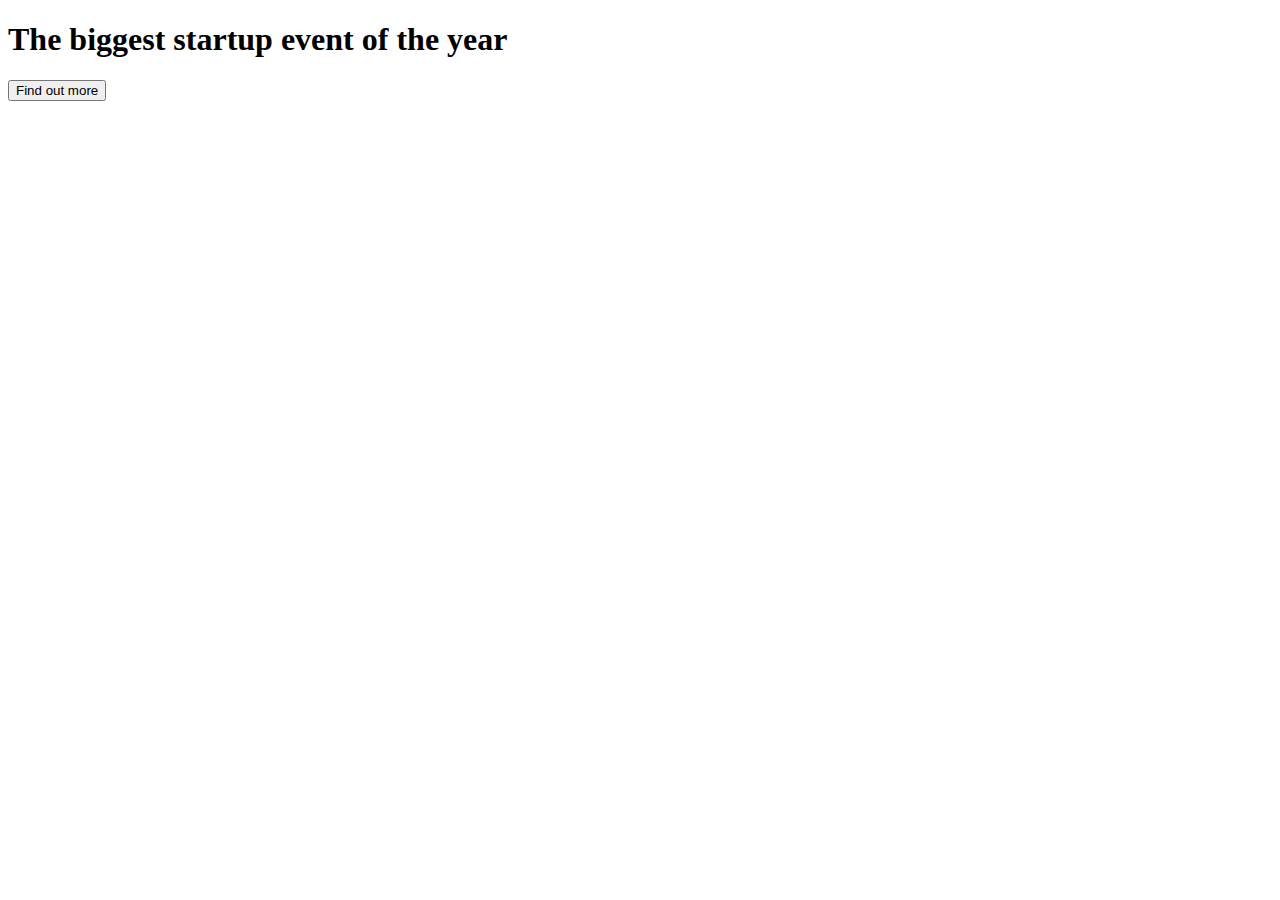
==== index.html @ 17126ad9 "plz upload" ====
<!DOCTYPE html>
<html>
  <head>

     <meta charset="utf-8">
    <meta name="viewport" content="width=device-width, initial-scale=1">

    <title>Startup</title>

    <link href="https://fonts.googleapis.com/css?family=Montserrat" rel="stylesheet">

   <link href="https://cdn.jsdelivr.net/npm/bootstrap@5.2.1/dist/css/bootstrap.min.css" rel="stylesheet" integrity="sha384-iYQeCzEYFbKjA/T2uDLTpkwGzCiq6soy8tYaI1GyVh/UjpbCx/TYkiZhlZB6+fzT" crossorigin="anonymous">
    
    <link rel="stylesheet" type="text/css" href="style333.css">



  </head>



  <body>

<div class="container d-flex align-items-center h-100">
<div class="row">
<header class="text-center col-12">


<h1 class="text-uppercase"><strong>The biggest startup event of the year</strong></h1>

</header>

<div class="buffer col-12"></div>

<section class="text-center col-12">




<a href="https://mailchi.mp/fcd7ea20580b/startup">

<button class="btn btn-primary btn-xl hover">Find out more</button>

</a>

</div>
</section>
</div>
</div>

  </body>

</html>
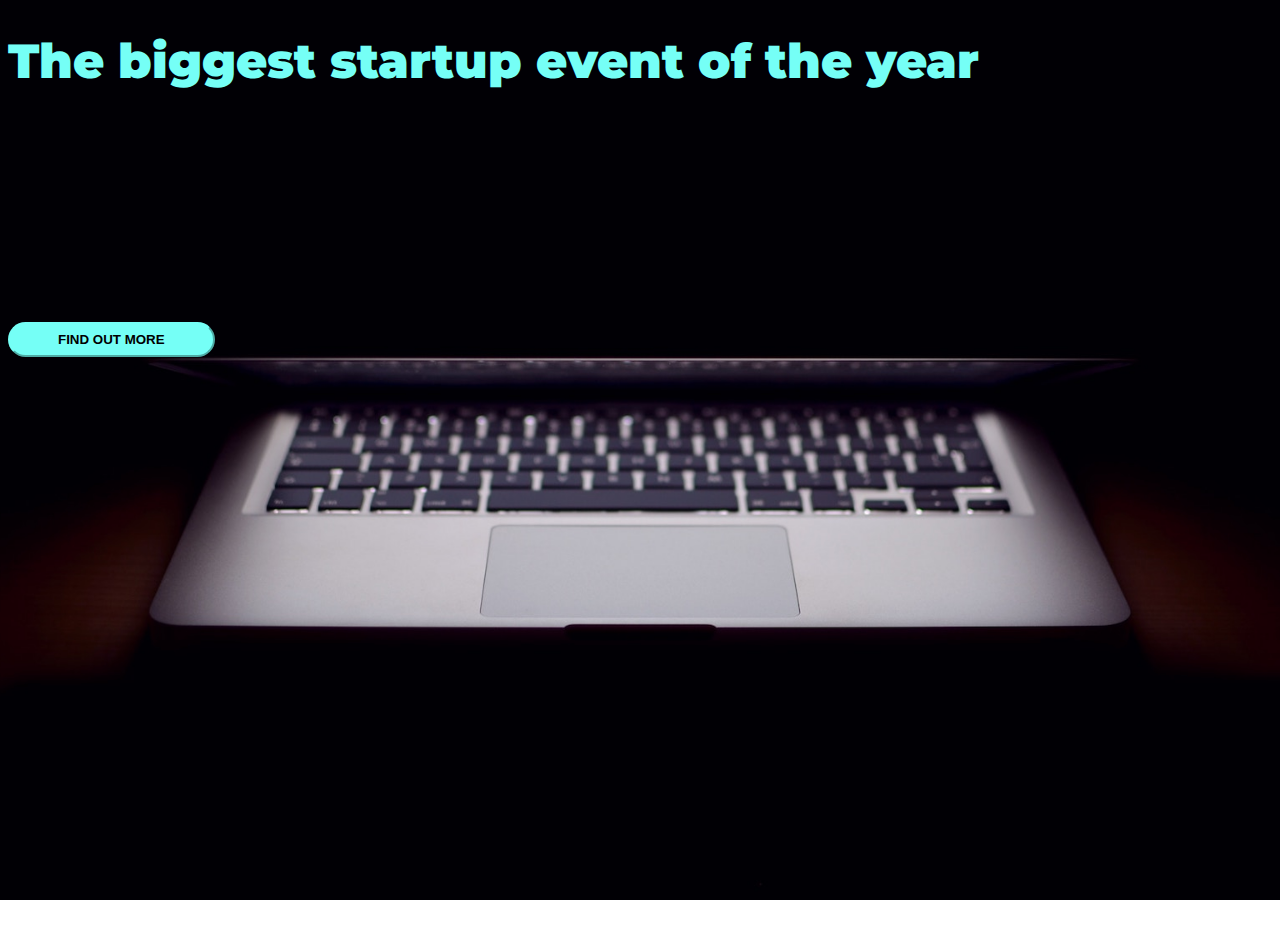
==== commit 0143ffeb: "d" ====
--- a/index.html
+++ b/index.html
@@ -11,7 +11,7 @@
 
    <link href="https://cdn.jsdelivr.net/npm/bootstrap@5.2.1/dist/css/bootstrap.min.css" rel="stylesheet" integrity="sha384-iYQeCzEYFbKjA/T2uDLTpkwGzCiq6soy8tYaI1GyVh/UjpbCx/TYkiZhlZB6+fzT" crossorigin="anonymous">
     
-    <link rel="stylesheet" type="text/css" href="style333.css">
+    <link rel="stylesheet" type="text/css" href="style.css">
 
 
 
--- a/style.css
+++ b/style.css
@@ -0,0 +1,37 @@
+body,
+html {
+  width: 100%;
+  height: 100%;
+  font-family: 'Montserrat', sans-serif;
+  background: url(header.jpg) no-repeat center center fixed; 
+  -webkit-background-size: cover;
+  -moz-background-size: cover;
+  -o-background-size: cover;
+  background-size: cover;
+}
+h1 {
+  font-size: 3rem;
+  color: #75fff6;
+}
+.btn-xl {
+  background-color: #75fff6;
+  padding: 0.5rem 3rem;
+  border-color: #75fff6;
+}
+.btn {
+  border-radius: 150px;
+  font-weight: 700;
+  text-transform: uppercase;
+}
+.hover:hover {
+  background-color: #75fff6;
+  border-width: 3px;
+}
+hr {
+  border-color: #75fff6;
+  border-width: 3px;
+  max-width: 65px;
+}
+.buffer {
+  height: 200px;
+}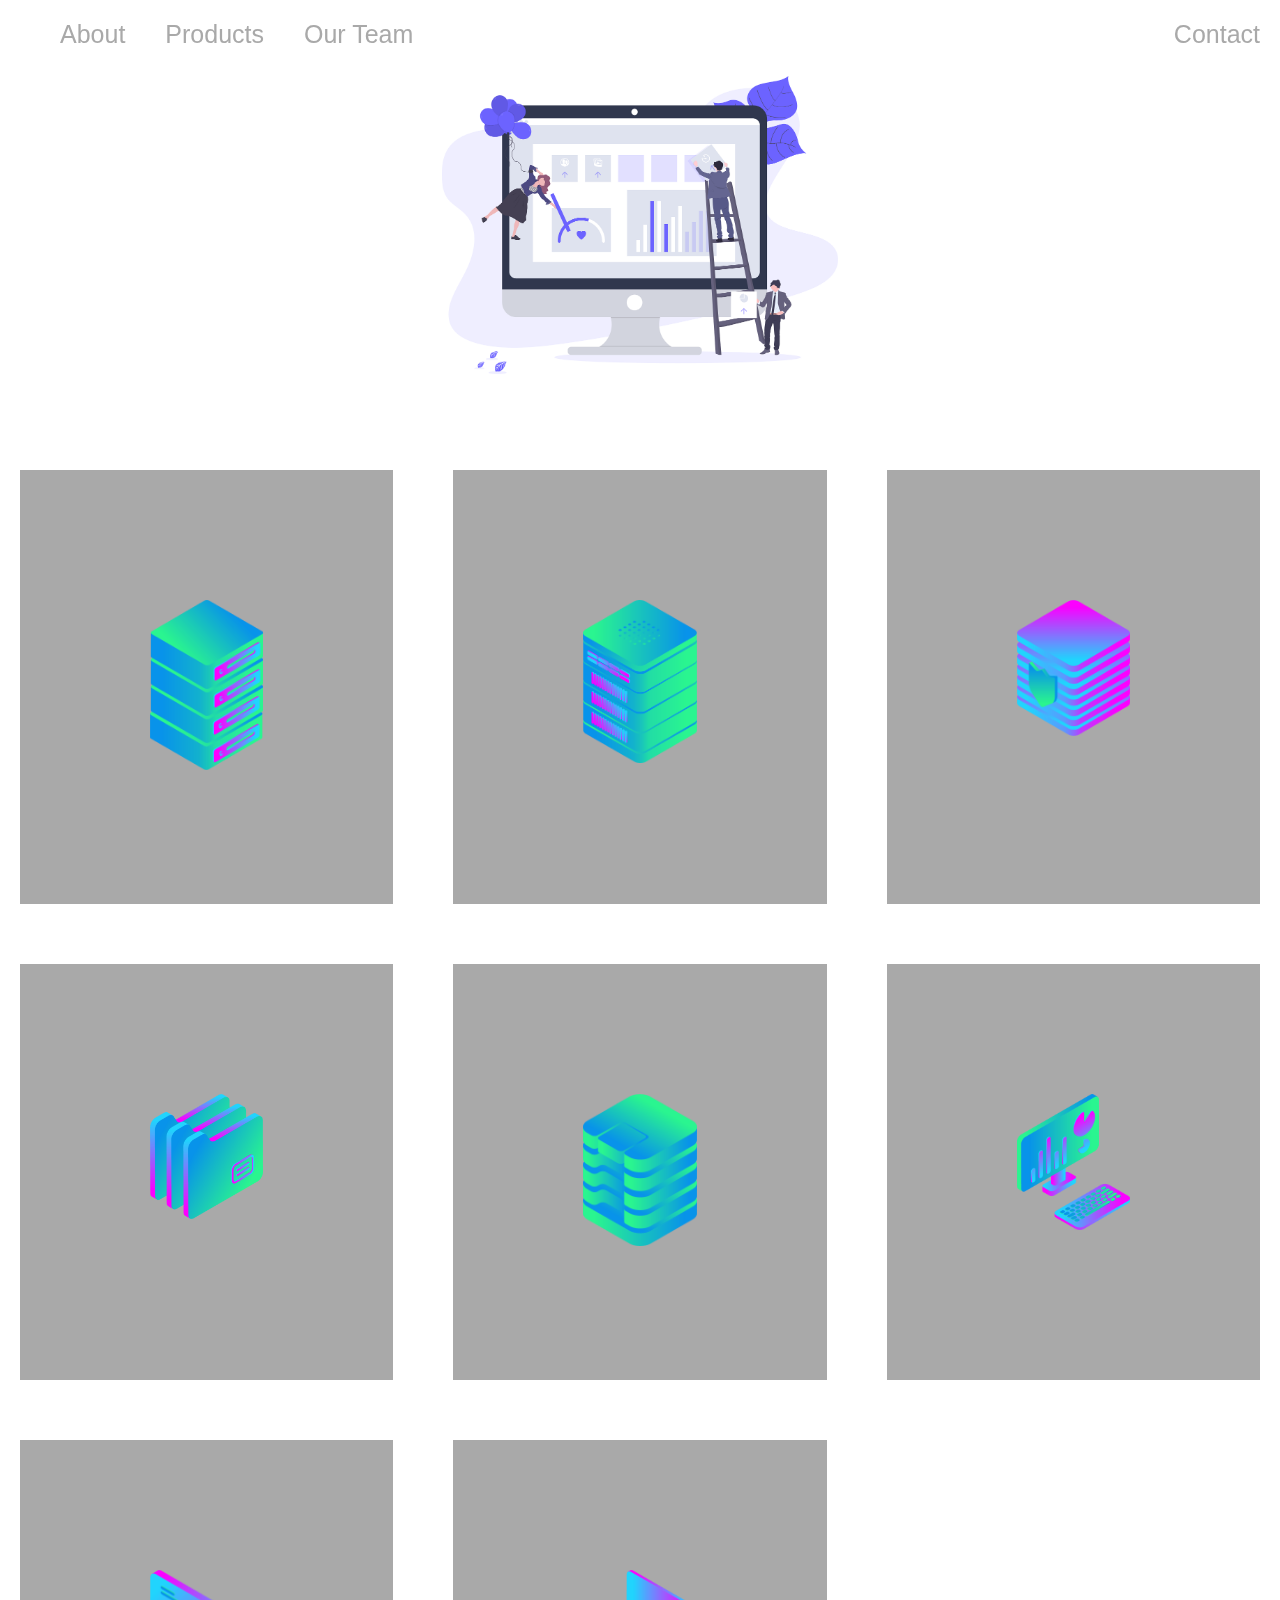
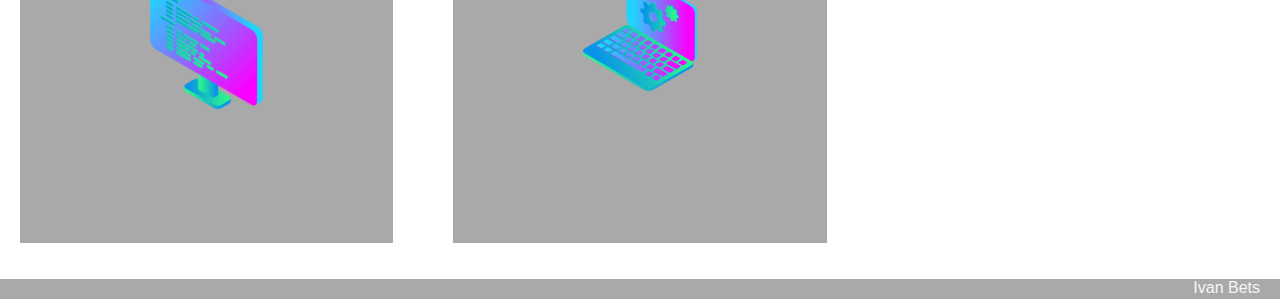
==== commit 6f22fe67: "1" ====
--- a/index.html
+++ b/index.html
@@ -1,53 +1,50 @@
 <!DOCTYPE html>
 <html>
-  <head>
-
-     <meta charset="utf-8">
-    <meta name="viewport" content="width=device-width, initial-scale=1">
-
-    <title>Startup</title>
-
-    <link href="https://fonts.googleapis.com/css?family=Montserrat" rel="stylesheet">
-
-   <link href="https://cdn.jsdelivr.net/npm/bootstrap@5.2.1/dist/css/bootstrap.min.css" rel="stylesheet" integrity="sha384-iYQeCzEYFbKjA/T2uDLTpkwGzCiq6soy8tYaI1GyVh/UjpbCx/TYkiZhlZB6+fzT" crossorigin="anonymous">
-    
-    <link rel="stylesheet" type="text/css" href="style.css">
+<head>
 
 
 
-  </head>
+	<meta charset="utf-8">
+	<meta name="viewport" content="width=device-width, initial-scale=1">
 
+<link rel="stylesheet" type="text/css" href="firsthugesite.css">
 
+	<title>firsthugesite</title>
 
-  <body>
+</head>
 
-<div class="container d-flex align-items-center h-100">
-<div class="row">
-<header class="text-center col-12">
+<body>
 
+<nav class="green zone sticky">
+	<ul class="main-nav">
+		<li class="test"><a href=""> About </a></li>
+		<li class="test"><a href=""> Products </a></li>
+		<li class="test"><a href=""> Our Team </a></li>
+		<li class="push"><a href=""> Contact </a></li>
+	</ul>
+</nav>
 
-<h1 class="text-uppercase"><strong>The biggest startup event of the year</strong></h1>
+<div class="container zone red"><img class="cover" src="undraw.png"></div>
 
-</header>
+<div class="bgzone bgtest1">
 
-<div class="buffer col-12"></div>
+<div class="zone blue grid-wrapper">
 
-<section class="text-center col-12">
-
-
-
-
-<a href="https://mailchi.mp/fcd7ea20580b/startup">
-
-<button class="btn btn-primary btn-xl hover">Find out more</button>
-
-</a>
+<div class="box zone"><img src="server_2_2.png"></div>
+<div class="box zone"><img src="server_3.png"></div>
+<div class="box zone"><img src="server_safe_2.png"></div>
+<div class="box zone"><img src="files_2.png"></div>
+<div class="box zone"><img src="data_storage_2_2.png"></div>
+<div class="box zone"><img src="desktop_analytics_2.png"></div>
+<div class="box zone"><img src="monitor_coding_2.png"></div>
+<div class="box zone"><img src="monitor_settings_2.png"></div>
 
 </div>
-</section>
-</div>
+
 </div>
 
-  </body>
+<footer class="bgfooter plz"><a href=""><p> Ivan Bets </p></a></footer>
 
-</html>
+</body>
+
+</html>--- a/firsthugesite.css
+++ b/firsthugesite.css
@@ -0,0 +1,103 @@
+body {
+	margin: auto 0;
+	font-family: Arial;
+}
+
+
+
+.sticky {
+	position: fixed;
+	top: 0;
+	width: 100%;
+}
+
+.main-nav {
+	display: flex;
+	list-style: none;
+	font-size: 25px;
+	background-image: url(https://static.vecteezy.com/system/resources/thumbnails/001/984/892/small/banner-design-geometric-hexagon-colorful-overlapping-with-background-free-vector.jpg);
+	margin: 0;
+}
+
+@media only screen and (max-width: 600px) {
+	.main-nav {
+
+		font-size: 0.8em;
+		padding: 0;
+	}
+}
+
+li {
+	padding: 20px;
+}
+.push {
+	margin-left: auto;
+}
+a {
+	color: darkgray;
+	text-decoration: none;
+}
+.test {
+}
+.container {
+	display: flex;
+	align-items: center;
+	justify-content: center;
+
+	height: 50vh;
+}
+
+.cover {
+width: 30rem;
+}
+
+.grid-wrapper {
+	display: grid;
+	grid-gap: 20px;
+	grid-template-columns: repeat(auto-fill, minmax(350px, 1fr));
+}
+.box > img {
+	width: 100%;
+}
+.box {
+	background-color: darkgray;
+	padding: 130px;
+	margin: 20px;
+}
+.bgzone {
+
+	background-image: url(https://static.vecteezy.com/system/resources/thumbnails/001/984/892/small/banner-design-geometric-hexagon-colorful-overlapping-with-background-free-vector.jpg);
+}
+footer {
+	text-align: right;
+}
+
+p {
+	margin-right: 20px;
+	color: #f5f5f6;
+}
+.box:hover {
+    -webkit-transform: rotate(-2deg);
+    -moz-transform: rotate(-2deg);
+    -o-transform: rotate(-2deg);
+    transform: rotate(-2deg);
+}
+
+.bgfooter {
+max-width: 100%;
+height: 20px;
+background-color: darkgray;
+}
+
+@media screen and (max-width: 600px) { 
+  .plz {
+   left: 50%;
+    margin-left: -512px;
+       
+
+    -webkit-background-size: cover;
+  -moz-background-size: cover;
+  -o-background-size: cover;
+  background-size: cover;
+  background-repeat: repeat;
+  }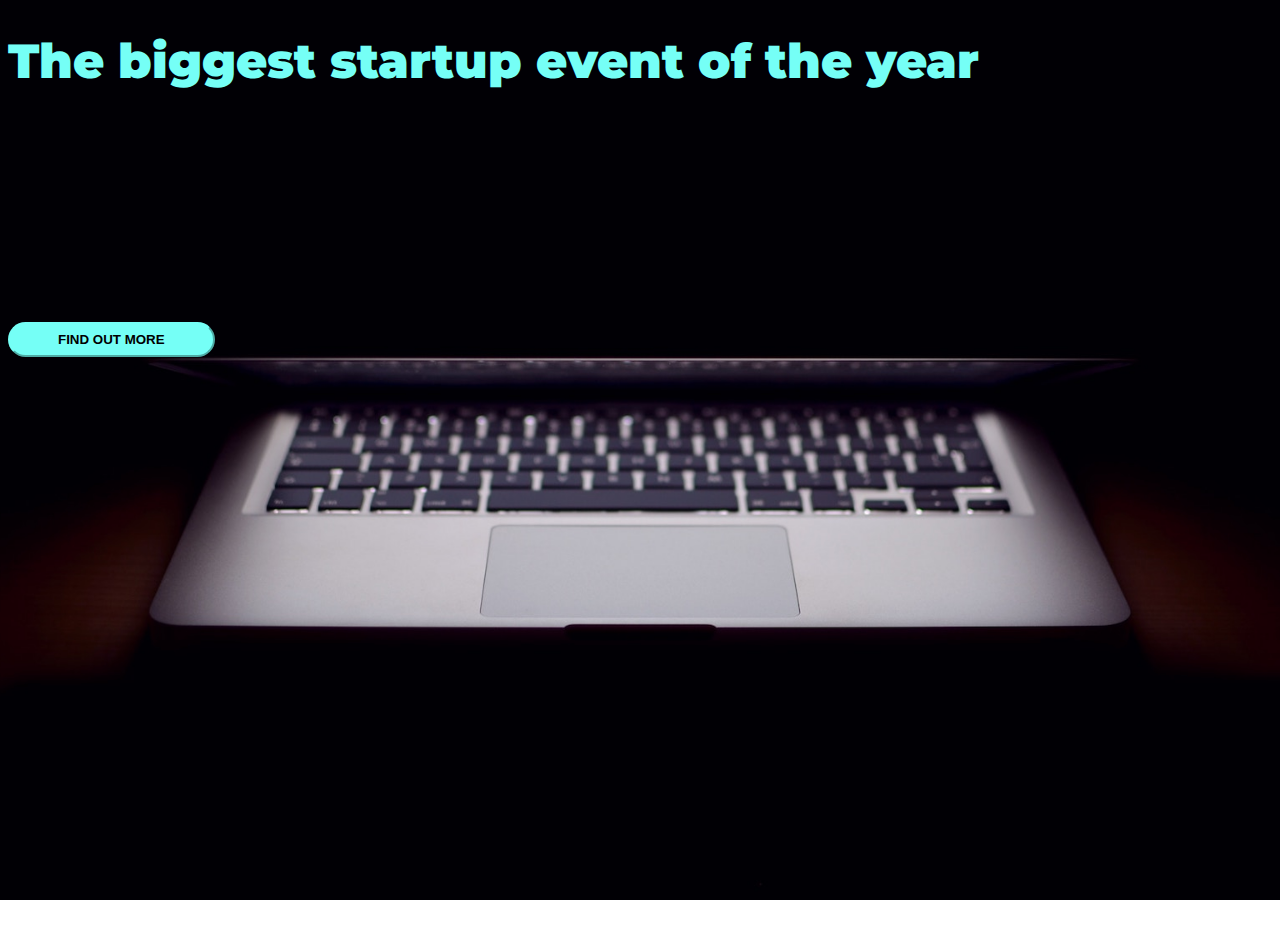
==== commit 0ad872f7: "1" ====
--- a/index.html
+++ b/index.html
@@ -1,50 +1,53 @@
 <!DOCTYPE html>
 <html>
-<head>
+  <head>
+
+     <meta charset="utf-8">
+    <meta name="viewport" content="width=device-width, initial-scale=1">
+
+    <title>Startup</title>
+
+    <link href="https://fonts.googleapis.com/css?family=Montserrat" rel="stylesheet">
+
+   <link href="https://cdn.jsdelivr.net/npm/bootstrap@5.2.1/dist/css/bootstrap.min.css" rel="stylesheet" integrity="sha384-iYQeCzEYFbKjA/T2uDLTpkwGzCiq6soy8tYaI1GyVh/UjpbCx/TYkiZhlZB6+fzT" crossorigin="anonymous">
+    
+    <link rel="stylesheet" type="text/css" href="style.css">
 
 
 
-	<meta charset="utf-8">
-	<meta name="viewport" content="width=device-width, initial-scale=1">
+  </head>
 
-<link rel="stylesheet" type="text/css" href="firsthugesite.css">
 
-	<title>firsthugesite</title>
 
-</head>
+  <body>
 
-<body>
+<div class="container d-flex align-items-center h-100">
+<div class="row">
+<header class="text-center col-12">
 
-<nav class="green zone sticky">
-	<ul class="main-nav">
-		<li class="test"><a href=""> About </a></li>
-		<li class="test"><a href=""> Products </a></li>
-		<li class="test"><a href=""> Our Team </a></li>
-		<li class="push"><a href=""> Contact </a></li>
-	</ul>
-</nav>
 
-<div class="container zone red"><img class="cover" src="undraw.png"></div>
+<h1 class="text-uppercase"><strong>The biggest startup event of the year</strong></h1>
 
-<div class="bgzone bgtest1">
+</header>
 
-<div class="zone blue grid-wrapper">
+<div class="buffer col-12"></div>
 
-<div class="box zone"><img src="server_2_2.png"></div>
-<div class="box zone"><img src="server_3.png"></div>
-<div class="box zone"><img src="server_safe_2.png"></div>
-<div class="box zone"><img src="files_2.png"></div>
-<div class="box zone"><img src="data_storage_2_2.png"></div>
-<div class="box zone"><img src="desktop_analytics_2.png"></div>
-<div class="box zone"><img src="monitor_coding_2.png"></div>
-<div class="box zone"><img src="monitor_settings_2.png"></div>
+<section class="text-center col-12">
+
+
+
+
+<a href="https://mailchi.mp/fcd7ea20580b/startup">
+
+<button class="btn btn-primary btn-xl hover">Find out more</button>
+
+</a>
 
 </div>
-
+</section>
+</div>
 </div>
 
-<footer class="bgfooter plz"><a href=""><p> Ivan Bets </p></a></footer>
+  </body>
 
-</body>
-
-</html>+</html>
--- a/style.css
+++ b/style.css
@@ -0,0 +1,37 @@
+body,
+html {
+  width: 100%;
+  height: 100%;
+  font-family: 'Montserrat', sans-serif;
+  background: url(header.jpg) no-repeat center center fixed; 
+  -webkit-background-size: cover;
+  -moz-background-size: cover;
+  -o-background-size: cover;
+  background-size: cover;
+}
+h1 {
+  font-size: 3rem;
+  color: #75fff6;
+}
+.btn-xl {
+  background-color: #75fff6;
+  padding: 0.5rem 3rem;
+  border-color: #75fff6;
+}
+.btn {
+  border-radius: 150px;
+  font-weight: 700;
+  text-transform: uppercase;
+}
+.hover:hover {
+  background-color: #75fff6;
+  border-width: 3px;
+}
+hr {
+  border-color: #75fff6;
+  border-width: 3px;
+  max-width: 65px;
+}
+.buffer {
+  height: 200px;
+}